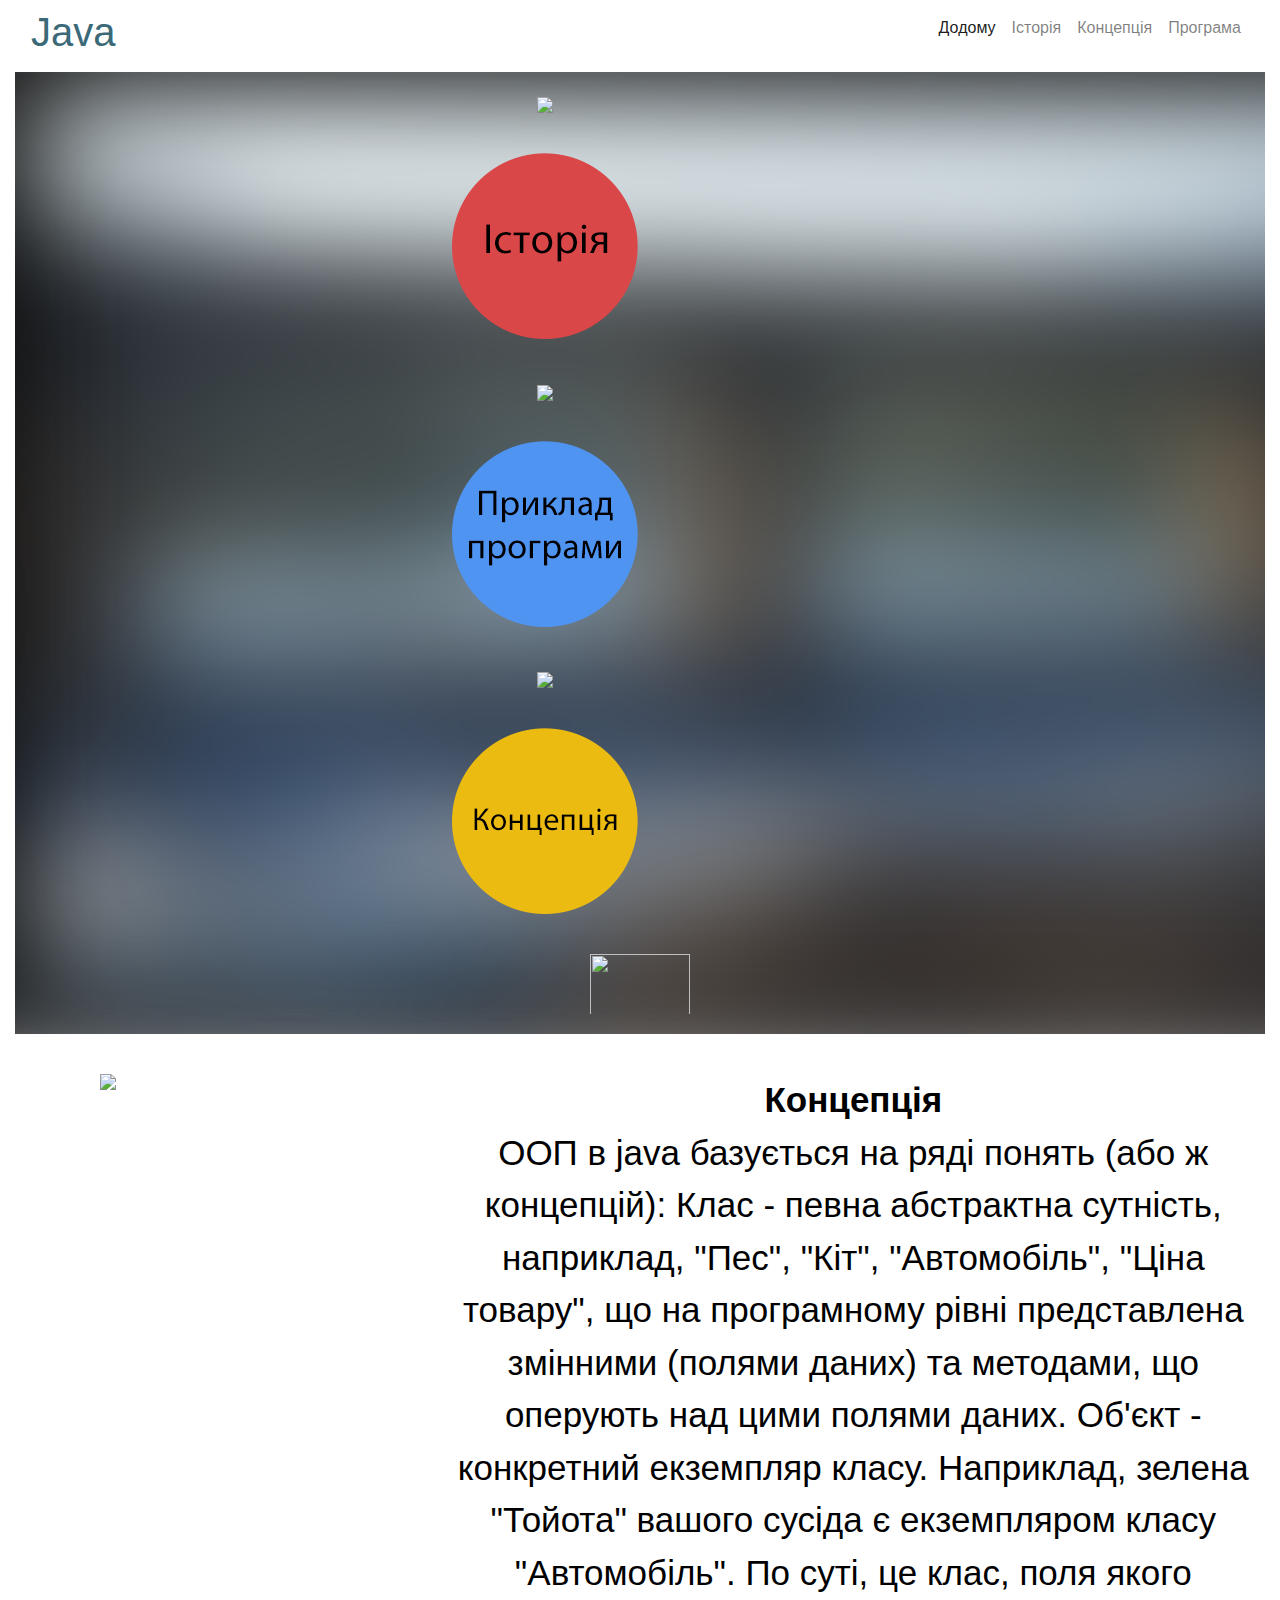
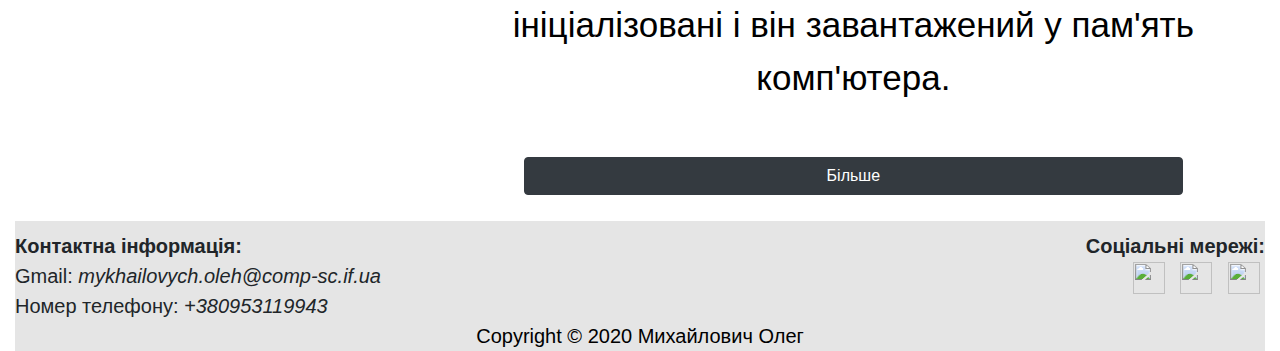
==== conception.html @ 33dac49c "update" ====
<!DOCTYPE HTML>

<html lang="en">
<head>
    <link rel="stylesheet" href="https://stackpath.bootstrapcdn.com/bootstrap/4.4.1/css/bootstrap.min.css" integrity="sha384-Vkoo8x4CGsO3+Hhxv8T/Q5PaXtkKtu6ug5TOeNV6gBiFeWPGFN9MuhOf23Q9Ifjh" crossorigin="anonymous">
<title>Мова Java</title>
    <link rel="stylesheet" type="text/css" href="style.css">
<meta http-equiv="content-type" content="text/HTML; charset=utf-8" />
<meta name="viewport" content="width=device-width, initial-scale=1, shrink-to-fit=no">
    <link
    rel="stylesheet"
    href="https://cdnjs.cloudflare.com/ajax/libs/animate.css/4.0.0/animate.min.css"
  />
    <link rel="stylesheet" href="slick-theme.css">
    
    <link rel="stylesheet" href="slick.css">
</head>
<body>
    <div class="container-fluid">
    <header>
        <div class="row">
        <h1 class="classJavaText col-md-8">
            <a class="nav-link classJavaText animate__animated animate__bounceInDown" href="index.html">Java</a> 
            </h1>
            <div class="col-md-4">
       <nav class="navbar navbar-expand-lg navbar-light transit"  style="float: right">
  <a class="navbar-brand "></a>
  <button class="navbar-toggler" type="button" data-toggle="collapse" data-target="#navbarNav" aria-controls="navbarNav" aria-expanded="false" aria-label="Toggle navigation">
    <span class="navbar-toggler-icon"></span>
  </button>
  <div class="collapse navbar-collapse"  id="navbarNav">
    <ul class="navbar-nav">
      <li class="nav-item active">
        <a class="nav-link" href="index.html">Додому<span class="sr-only">(current)</span></a>
      </li>
      <li class="nav-item">
        <a class="nav-link" href="history.html">Історія</a>
      </li>
      <li class="nav-item">
        <a class="nav-link" href="conception.html">Концепція</a>
      </li>
      <li class="nav-item">
        <a class="nav-link" href="example.html">Програма</a>
      </li>
    </ul>
  </div>
</nav>      
                </div>
            </div>
    </header>
     <div class="col headBody">
        
        <div class="col-md-12">
        <section class="slider-area center" style="width: 80%">
      
            <div style="width: 80%"><img src="https://www.iconninja.com/files/582/558/416/java-icon.svg" ></div>
           <div style="width: 80%"><img src="images/history.png"></div>
            
            <div style="width: 80%"> <img src="https://www.iconninja.com/files/49/857/248/java-icon.svg"></div>
               <div style="width: 80%"><img src="images/example.png"></div>
              <div style="width: 80%"><img src="https://www.apkmirror.com/wp-content/uploads/2018/11/5be8758faf096.png"></div>
                   <div style="width: 80%"><img src="images/conception.png"></div>
             
            
        </section>
            </div>
        <div style="text-align: center" class="arrowScroll col-md-12">
        <a href="#bottomBody" class="arrowScroll">
            <img class="arrowScroll" src="https://upload.wikimedia.org/wikipedia/commons/thumb/9/9d/Arrow-down.svg/1200px-Arrow-down.svg.png" height="100px" width="100px">
            </a>
            
    </div> 
      </div>
    
      
        <div id="bottomBody" class="row bottomBody">
        <img id="myImg" class="col-md-4" src="https://image.flaticon.com/icons/svg/684/684831.svg">
            <div id="myModal" class="modal">
  <!-- The Close Button -->
  <span class="close">&times;</span>

  <!-- Modal Content (The Image) -->
  <img class="modal-content" id="img01">

  <!-- Modal Caption (Image Text) -->
  <div id="caption"></div>
</div>
            <div class="col-md-8 classJavaText animate__animated animate__pulse" style="float: left">                
                <strong>Концепція</strong><br>
                ООП в java базується на ряді понять (або ж концепцій): Клас - певна абстрактна сутність, наприклад, "Пес", "Кіт", "Автомобіль", "Ціна товару", що на програмному рівні представлена змінними (полями даних) та методами, що оперують над цими полями даних. Об'єкт - конкретний екземпляр класу. Наприклад, зелена "Тойота" вашого сусіда є екземпляром класу "Автомобіль". По суті, це клас, поля якого ініціалізовані і він завантажений у пам'ять комп'ютера.
                <p><br>
  <button class="btn  btn-dark center transition" type="button" data-toggle="collapse" data-target="#collapseExample" aria-expanded="false" aria-controls="collapseExample">
    Більше
  </button>
</p>
<div class="collapse" id="collapseExample" >
  <div class="card">
    На основі одного класу, можна створити безліч об'єктів. Успадкування (або ж "спадкоємство") - утворення нових класів на основі інших.
  </div>
</div>
            </div>
            </div>
    
    
    <div id="footer" class="classMainTextic1">
    <div class="row" style="text-align:center">
        <div class="col-md-6" id="Contact">
            <strong>Контактна інформація:</strong>
<br>
Gmail: <i>mykhailovych.oleh@comp-sc.if.ua </i> <br>
Номер телефону: <i>+380953119943 </i>
        </div>
        <div class="col-md-6" id="Social">
            <strong>Соціальні мережі:</strong><br>
        <a href="https://www.facebook.com/profile.php?id=100024513339323"><img src="https://cdn1.iconfinder.com/data/icons/logotypes/32/square-facebook-512.png" width="32" height="32"/> </a>
<a href=" https://www.instagram.com/olegmyh/"><img src="https://cdn2.iconfinder.com/data/icons/social-icons-33/128/Instagram-512.png" width="32" height="32" /> </a>
<a href="https://github.com/Myh45"><img src="https://cdn3.iconfinder.com/data/icons/free-social-icons/67/github_circle_black-512.png" width="32" height="32" /> </a>
            </div>
        </div>
        <div id="down">
       <a href="https://myh45.github.io/rezume/">
           Copyright © 2020 Михайлович Олег
        </a>
            </div>
    </div>
    
    
    
    
    
    <script src="https://code.jquery.com/jquery-3.4.1.slim.min.js" integrity="sha384-J6qa4849blE2+poT4WnyKhv5vZF5SrPo0iEjwBvKU7imGFAV0wwj1yYfoRSJoZ+n" crossorigin="anonymous"></script>
<script src="https://cdn.jsdelivr.net/npm/popper.js@1.16.0/dist/umd/popper.min.js" integrity="sha384-Q6E9RHvbIyZFJoft+2mJbHaEWldlvI9IOYy5n3zV9zzTtmI3UksdQRVvoxMfooAo" crossorigin="anonymous"></script>
<script src="https://stackpath.bootstrapcdn.com/bootstrap/4.4.1/js/bootstrap.min.js" integrity="sha384-wfSDF2E50Y2D1uUdj0O3uMBJnjuUD4Ih7YwaYd1iqfktj0Uod8GCExl3Og8ifwB6" crossorigin="anonymous"></script>
    <script>
    var modal = document.getElementById("myModal");
var img = document.getElementById("myImg");
var modalImg = document.getElementById("img01");
var captionText = document.getElementById("caption");
img.onclick = function(){
  modal.style.display = "block";
  modalImg.src = this.src;
  captionText.innerHTML = this.alt;
}
var span = document.getElementsByClassName("close")[0];

span.onclick = function() {
  modal.style.display = "none";
}
    </script>
     <script src="script.js"></script>
    <script src="slick.js"></script>
    <script>
    $('.slider-area').slick({
  infinite: true,
  slidesToShow: 3,
  slidesToScroll:1
});
    </script>
    </div>
</body>


</html>
---- style.css ----
.classJavaText a{
    font-family: "Myriad Pro", Myriad, "Liberation Sans", "Nimbus Sans L", "Helvetica Neue", Helvetica, Arial, sans-serif;
    color: #3b6978;
}
html{
    scroll-behavior: smooth;
}
.arrowScroll{
    text-align: center;
    position:relative;
    animation: 2s arrow infinite ease;
}
@keyframes arrow{
    0%, 100%{
        top:5px;
    }
    50%{
        top: -5px;
    }
}

#test{
    box-sizing: content-box;
}
.classNav{  
    font-family: "Myriad Pro", Myriad, "Liberation Sans", "Nimbus Sans L", "Helvetica Neue", Helvetica, Arial, sans-serif;
}
#cards img{
    align-content: center;
    font-family: "Myriad Pro", Myriad, "Liberation Sans", "Nimbus Sans L", "Helvetica Neue", Helvetica, Arial, sans-serif;
    text-align: center;
}
#side-menu{
    box-sizing: border-box;
    float: right;
    margin-top: 0;
    padding-top: 0;
    text-align: justify-all;
    background-color: beige;
}
.bottomBody{
    margin-top: -10px;
    background: url(images/triangles.png) no-repeat;
    background-size: 100%;    
    font-family: "Myriad Pro", Myriad, "Liberation Sans", "Nimbus Sans L", "Helvetica Neue", Helvetica, Arial, sans-serif;
    font-size: 35px;
    text-align:center;
    padding-top: 50px;
    color: black;    
}
.bottomBody strong{
    text-align: center;
}
.bottomBody a{
    text-decoration: none;
    color: black;
}
.bottomBody a:hover{
    color:#3b6978;
}
.bottomBody img{
    padding-left: 100px;
}
.headBody{
    font-size: 40px;
    color: white;
    font-family: "Myriad Pro", Myriad, "Liberation Sans", "Nimbus Sans L", "Helvetica Neue", Helvetica, Arial, sans-serif;
    background: url(images/body.png) no-repeat;
    background-size:cover;
    z-index: 0; 
}
.headBody1{
    
}

ul li a:hover{
    border-bottom: 2px solid #16817a;
}
/*#navigation{
    display: inline;
}*/
#content{
    float: left;
   
}
#footer{
    margin-top: 10px;
    clear: both;
    background: url(images/footer.png) no-repeat;
    background-size: cover;
}
.classPadding{
    padding: 100px;
}
#footer p{
    font-size: 14px;
    text-align: center;
}
.classImg{
    text-align: center;
    align-content: center;
    padding-bottom: 100px;
    padding-top: 100px;
}
.classMainTextic{
    font-family: "Myriad Pro", Myriad, "Liberation Sans", "Nimbus Sans L", "Helvetica Neue", Helvetica, Arial, sans-serif;
    font-size: 20px;
}
.classMainTextic1{
    font-family: "Myriad Pro", Myriad, "Liberation Sans", "Nimbus Sans L", "Helvetica Neue", Helvetica, Arial, sans-serif;
    font-size: 20px;
}

.headBody img{
     padding-bottom: 20px;
    padding-top: 20px;
}
#Contact{
    padding-top: 10px;
    float: left;
    text-align: left;
}
#down a:hover{
    color:#5094f2;
}
#Social{
    padding-top: 10px;
    float: right;
    text-align: right;
}
#Social a{
padding: 5px;
    text-decoration: none;
}
#down{
    text-align: center;
    align-content: center;
}
#down a{
    text-decoration: none;
    color: black;
}
.center {
  display: block;
  margin-left: auto;
  margin-right: auto;
  width: 80%;
}
#myImg {
  border-radius: 5px;
  cursor: pointer;
  transition: 0.7s;
}

#myImg:hover {opacity: 0.7;}

.modal {
  display: none; /* Hidden by default */
  position: fixed; /* Stay in place */
  z-index: 1; /* Sit on top */
  padding-top: 100px; /* Location of the box */
  left: 0;
  top: 0;
  width: 100%; /* Full width */
  height: 100%; /* Full height */
  overflow: auto; /* Enable scroll if needed */
  background-color: rgb(0,0,0); /* Fallback color */
  background-color: rgba(0,0,0,0.9); /* Black w/ opacity */
}

.modal-content {
  margin: auto;
  display: block;
  width: 80%;
  max-width: 600px;
}

#caption {
  margin: auto;
  display: block;
  width: 80%;
  max-width: 700px;
  text-align: center;
  color: #ccc;
  padding: 10px 0;
  height: 150px;
}

.modal-content, #caption {
  animation-name: zoom;
  animation-duration: 0.6s;
}

@keyframes zoom {
  from {transform:scale(0)}
  to {transform:scale(1)}
}

.close {
  position: absolute;
  top: 15px;
  right: 35px;
  color: #f1f1f1;
  font-size: 40px;
  font-weight: bold;
  transition: 0.3s;
}

.close:hover,
.close:focus {
  color: #bbb;
  text-decoration: none;
  cursor: pointer;
}

.transition{
    transition: all 0.7s;
    transition-property: all;
    transition-duration: 0.5s;
    transition-timing-function: ease;
    transition-delay: 0s;
}

.transition:hover{
    transition: all 0.7s;
}
a:hover{
   transition: all 1s;
    color: #16817a;
}

@media only screen and (max-width: 700px){
  .modal-content {
    width: 100%;
  }
}

.imgClass{
    height: 100%;
}
.center{
    text-align: center;
}
    .slider {
        width: 20%;
        
    }

    .slick-slide {
      margin: 0px 20px;
    }

    .slick-slide img {
      width: 100%;
    }

    


    .slick-slide {
      transition: all ease-in-out .3s;
      opacity: .2;
    }
    
    .slick-active {
      opacity: .5;
    }

    .slick-current {
      opacity: 1;
    }
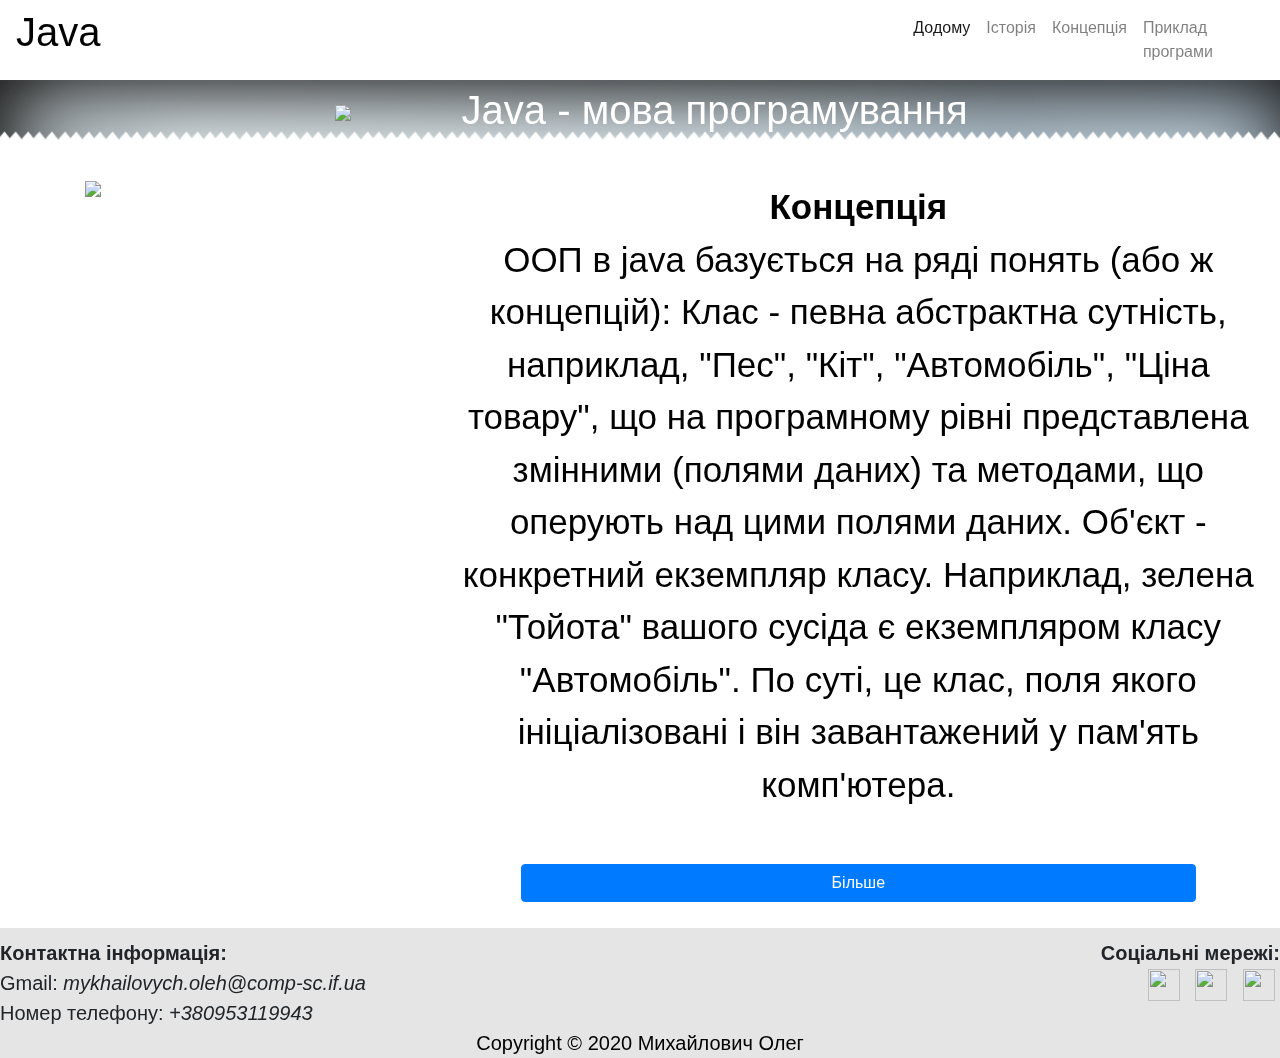
==== commit 60ed0744: "update" ====
--- a/conception.html
+++ b/conception.html
@@ -7,28 +7,20 @@
     <link rel="stylesheet" type="text/css" href="style.css">
 <meta http-equiv="content-type" content="text/HTML; charset=utf-8" />
 <meta name="viewport" content="width=device-width, initial-scale=1, shrink-to-fit=no">
-    <link
-    rel="stylesheet"
-    href="https://cdnjs.cloudflare.com/ajax/libs/animate.css/4.0.0/animate.min.css"
-  />
-    <link rel="stylesheet" href="slick-theme.css">
-    
-    <link rel="stylesheet" href="slick.css">
 </head>
 <body>
-    <div class="container-fluid">
     <header>
         <div class="row">
         <h1 class="classJavaText col-md-8">
-            <a class="nav-link classJavaText animate__animated animate__bounceInDown" href="index.html">Java</a> 
+            <a class="nav-link classJavaText" href="index.html">Java</a> 
             </h1>
             <div class="col-md-4">
-       <nav class="navbar navbar-expand-lg navbar-light transit"  style="float: right">
-  <a class="navbar-brand "></a>
+       <nav class="navbar navbar-expand-lg navbar-light">
+  <a class="navbar-brand"></a>
   <button class="navbar-toggler" type="button" data-toggle="collapse" data-target="#navbarNav" aria-controls="navbarNav" aria-expanded="false" aria-label="Toggle navigation">
     <span class="navbar-toggler-icon"></span>
   </button>
-  <div class="collapse navbar-collapse"  id="navbarNav">
+  <div class="collapse navbar-collapse" id="navbarNav">
     <ul class="navbar-nav">
       <li class="nav-item active">
         <a class="nav-link" href="index.html">Додому<span class="sr-only">(current)</span></a>
@@ -40,41 +32,33 @@
         <a class="nav-link" href="conception.html">Концепція</a>
       </li>
       <li class="nav-item">
-        <a class="nav-link" href="example.html">Програма</a>
+        <a class="nav-link" href="example.html">Приклад програми</a>
       </li>
     </ul>
   </div>
-</nav>      
+</nav>     
                 </div>
             </div>
     </header>
-     <div class="col headBody">
-        
-        <div class="col-md-12">
-        <section class="slider-area center" style="width: 80%">
-      
-            <div style="width: 80%"><img src="https://www.iconninja.com/files/582/558/416/java-icon.svg" ></div>
-           <div style="width: 80%"><img src="images/history.png"></div>
-            
-            <div style="width: 80%"> <img src="https://www.iconninja.com/files/49/857/248/java-icon.svg"></div>
-               <div style="width: 80%"><img src="images/example.png"></div>
-              <div style="width: 80%"><img src="https://www.apkmirror.com/wp-content/uploads/2018/11/5be8758faf096.png"></div>
-                   <div style="width: 80%"><img src="images/conception.png"></div>
-             
-            
-        </section>
-            </div>
-        <div style="text-align: center" class="arrowScroll col-md-12">
-        <a href="#bottomBody" class="arrowScroll">
-            <img class="arrowScroll" src="https://upload.wikimedia.org/wikipedia/commons/thumb/9/9d/Arrow-down.svg/1200px-Arrow-down.svg.png" height="100px" width="100px">
-            </a>
-            
-    </div> 
-      </div>
+    <div class="col headBody">
+        <div id="carouselExampleSlidesOnly" class="carousel slide center headBody1" data-ride="carousel" style="align-self: center">
+  <div class="carousel-inner">
+      <div class="carousel-item active">
+      <img class="classPadding" src="https://www.iconninja.com/files/582/558/416/java-icon.svg" style="height: 225px">
+          Java - мова програмування
+    </div>
+      <div id="cards" class="carousel-item">
+            <img src="images/history.png">
+            <img src="images/conception.png">
+            <img src="images/example.png">
+  </div>
+</div>
+    </div>
+    </div>
     
       
-        <div id="bottomBody" class="row bottomBody">
-        <img id="myImg" class="col-md-4" src="https://image.flaticon.com/icons/svg/684/684831.svg">
+        <div class="row bottomBody">
+        <img id="myImg" class="col-md-4" src="https://chisto-vam.by/wp-content/uploads/2019/02/noroot.png">
             <div id="myModal" class="modal">
   <!-- The Close Button -->
   <span class="close">&times;</span>
@@ -85,11 +69,11 @@
   <!-- Modal Caption (Image Text) -->
   <div id="caption"></div>
 </div>
-            <div class="col-md-8 classJavaText animate__animated animate__pulse" style="float: left">                
+            <div class="col-md-8" style="float: left">                
                 <strong>Концепція</strong><br>
                 ООП в java базується на ряді понять (або ж концепцій): Клас - певна абстрактна сутність, наприклад, "Пес", "Кіт", "Автомобіль", "Ціна товару", що на програмному рівні представлена змінними (полями даних) та методами, що оперують над цими полями даних. Об'єкт - конкретний екземпляр класу. Наприклад, зелена "Тойота" вашого сусіда є екземпляром класу "Автомобіль". По суті, це клас, поля якого ініціалізовані і він завантажений у пам'ять комп'ютера.
                 <p><br>
-  <button class="btn  btn-dark center transition" type="button" data-toggle="collapse" data-target="#collapseExample" aria-expanded="false" aria-controls="collapseExample">
+  <button class="btn btn-primary center" type="button" data-toggle="collapse" data-target="#collapseExample" aria-expanded="false" aria-controls="collapseExample">
     Більше
   </button>
 </p>
@@ -147,16 +131,6 @@
   modal.style.display = "none";
 }
     </script>
-     <script src="script.js"></script>
-    <script src="slick.js"></script>
-    <script>
-    $('.slider-area').slick({
-  infinite: true,
-  slidesToShow: 3,
-  slidesToScroll:1
-});
-    </script>
-    </div>
 </body>
 
 
--- a/style.css
+++ b/style.css
@@ -1,24 +1,8 @@
 .classJavaText a{
-    font-family: "Myriad Pro", Myriad, "Liberation Sans", "Nimbus Sans L", "Helvetica Neue", Helvetica, Arial, sans-serif;
-    color: #3b6978;
-}
-html{
-    scroll-behavior: smooth;
-}
-.arrowScroll{
-    text-align: center;
-    position:relative;
-    animation: 2s arrow infinite ease;
-}
-@keyframes arrow{
-    0%, 100%{
-        top:5px;
-    }
-    50%{
-        top: -5px;
-    }
-}
-
+    font-size: 42,35px;
+    font-family: "Myriad Pro", Myriad, "Liberation Sans", "Nimbus Sans L", "Helvetica Neue", Helvetica, Arial, sans-serif;
+    color: black;
+}
 #test{
     box-sizing: content-box;
 }
@@ -26,6 +10,7 @@
     font-family: "Myriad Pro", Myriad, "Liberation Sans", "Nimbus Sans L", "Helvetica Neue", Helvetica, Arial, sans-serif;
 }
 #cards img{
+    padding-left: 120px;
     align-content: center;
     font-family: "Myriad Pro", Myriad, "Liberation Sans", "Nimbus Sans L", "Helvetica Neue", Helvetica, Arial, sans-serif;
     text-align: center;
@@ -46,7 +31,7 @@
     font-size: 35px;
     text-align:center;
     padding-top: 50px;
-    color: black;    
+    color: black;
 }
 .bottomBody strong{
     text-align: center;
@@ -56,7 +41,7 @@
     color: black;
 }
 .bottomBody a:hover{
-    color:#3b6978;
+    color:#5094f2;
 }
 .bottomBody img{
     padding-left: 100px;
@@ -67,14 +52,15 @@
     font-family: "Myriad Pro", Myriad, "Liberation Sans", "Nimbus Sans L", "Helvetica Neue", Helvetica, Arial, sans-serif;
     background: url(images/body.png) no-repeat;
     background-size:cover;
-    z-index: 0; 
+    padding-left: 120px;
+    z-index: -1;
 }
 .headBody1{
     
 }
 
 ul li a:hover{
-    border-bottom: 2px solid #16817a;
+    border-bottom: 2px solid #5094f2;
 }
 /*#navigation{
     display: inline;
@@ -149,7 +135,7 @@
 #myImg {
   border-radius: 5px;
   cursor: pointer;
-  transition: 0.7s;
+  transition: 0.3s;
 }
 
 #myImg:hover {opacity: 0.7;}
@@ -213,59 +199,8 @@
   cursor: pointer;
 }
 
-.transition{
-    transition: all 0.7s;
-    transition-property: all;
-    transition-duration: 0.5s;
-    transition-timing-function: ease;
-    transition-delay: 0s;
-}
-
-.transition:hover{
-    transition: all 0.7s;
-}
-a:hover{
-   transition: all 1s;
-    color: #16817a;
-}
-
 @media only screen and (max-width: 700px){
   .modal-content {
     width: 100%;
   }
-}
-
-.imgClass{
-    height: 100%;
-}
-.center{
-    text-align: center;
-}
-    .slider {
-        width: 20%;
-        
-    }
-
-    .slick-slide {
-      margin: 0px 20px;
-    }
-
-    .slick-slide img {
-      width: 100%;
-    }
-
-    
-
-
-    .slick-slide {
-      transition: all ease-in-out .3s;
-      opacity: .2;
-    }
-    
-    .slick-active {
-      opacity: .5;
-    }
-
-    .slick-current {
-      opacity: 1;
-    }+}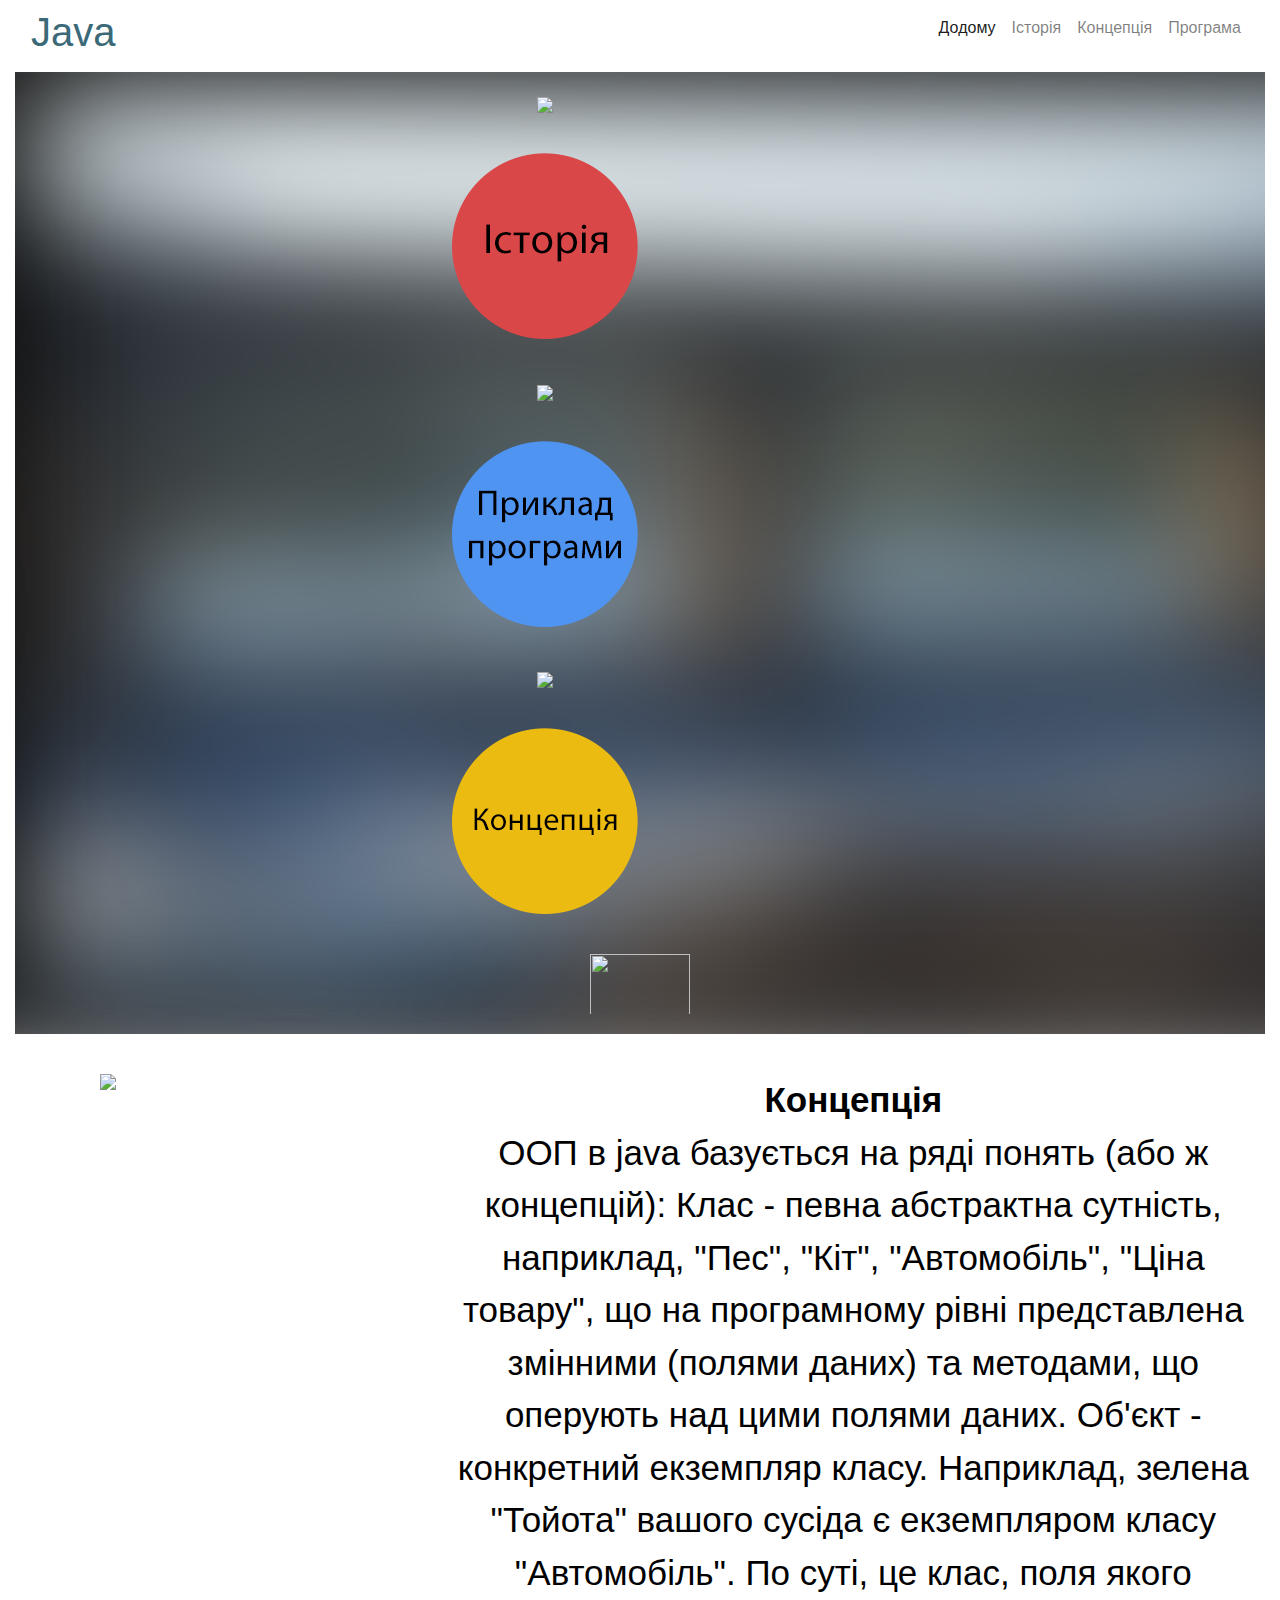
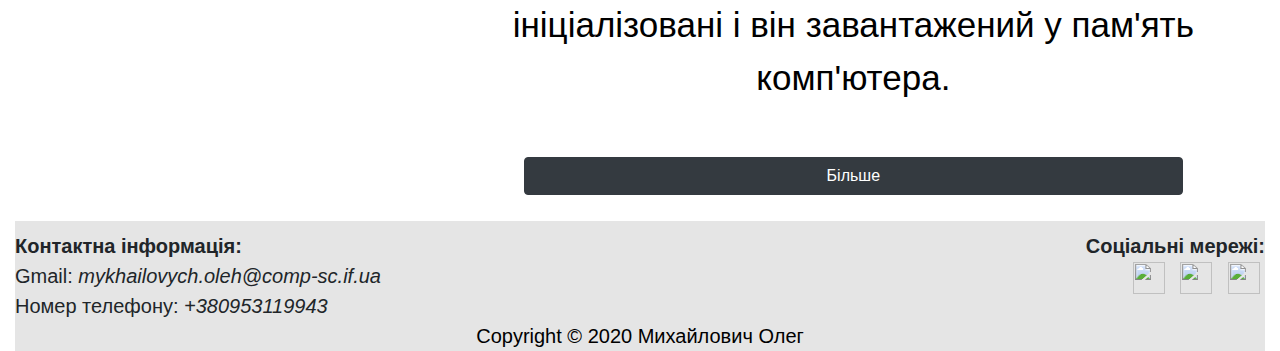
==== commit 5dd49fe7: "update" ====
--- a/conception.html
+++ b/conception.html
@@ -7,20 +7,28 @@
     <link rel="stylesheet" type="text/css" href="style.css">
 <meta http-equiv="content-type" content="text/HTML; charset=utf-8" />
 <meta name="viewport" content="width=device-width, initial-scale=1, shrink-to-fit=no">
+    <link
+    rel="stylesheet"
+    href="https://cdnjs.cloudflare.com/ajax/libs/animate.css/4.0.0/animate.min.css"
+  />
+    <link rel="stylesheet" href="slick-theme.css">
+    
+    <link rel="stylesheet" href="slick.css">
 </head>
 <body>
+    <div class="container-fluid">
     <header>
         <div class="row">
         <h1 class="classJavaText col-md-8">
-            <a class="nav-link classJavaText" href="index.html">Java</a> 
+            <a class="nav-link classJavaText animate__animated animate__bounceInDown" href="index.html">Java</a> 
             </h1>
             <div class="col-md-4">
-       <nav class="navbar navbar-expand-lg navbar-light">
-  <a class="navbar-brand"></a>
+       <nav class="navbar navbar-expand-lg navbar-light transit"  style="float: right">
+  <a class="navbar-brand "></a>
   <button class="navbar-toggler" type="button" data-toggle="collapse" data-target="#navbarNav" aria-controls="navbarNav" aria-expanded="false" aria-label="Toggle navigation">
     <span class="navbar-toggler-icon"></span>
   </button>
-  <div class="collapse navbar-collapse" id="navbarNav">
+  <div class="collapse navbar-collapse"  id="navbarNav">
     <ul class="navbar-nav">
       <li class="nav-item active">
         <a class="nav-link" href="index.html">Додому<span class="sr-only">(current)</span></a>
@@ -32,33 +40,41 @@
         <a class="nav-link" href="conception.html">Концепція</a>
       </li>
       <li class="nav-item">
-        <a class="nav-link" href="example.html">Приклад програми</a>
+        <a class="nav-link" href="example.html">Програма</a>
       </li>
     </ul>
   </div>
-</nav>     
+</nav>      
                 </div>
             </div>
     </header>
-    <div class="col headBody">
-        <div id="carouselExampleSlidesOnly" class="carousel slide center headBody1" data-ride="carousel" style="align-self: center">
-  <div class="carousel-inner">
-      <div class="carousel-item active">
-      <img class="classPadding" src="https://www.iconninja.com/files/582/558/416/java-icon.svg" style="height: 225px">
-          Java - мова програмування
-    </div>
-      <div id="cards" class="carousel-item">
-            <img src="images/history.png">
-            <img src="images/conception.png">
-            <img src="images/example.png">
-  </div>
-</div>
-    </div>
-    </div>
+     <div class="col headBody">
+        
+        <div class="col-md-12">
+        <section class="slider-area center" style="width: 80%">
+      
+            <div style="width: 80%"><img src="https://www.iconninja.com/files/582/558/416/java-icon.svg" ></div>
+           <div style="width: 80%"><img src="images/history.png"></div>
+            
+            <div style="width: 80%"> <img src="https://www.iconninja.com/files/49/857/248/java-icon.svg"></div>
+               <div style="width: 80%"><img src="images/example.png"></div>
+              <div style="width: 80%"><img src="https://www.apkmirror.com/wp-content/uploads/2018/11/5be8758faf096.png"></div>
+                   <div style="width: 80%"><img src="images/conception.png"></div>
+             
+            
+        </section>
+            </div>
+        <div style="text-align: center" class="arrowScroll col-md-12">
+        <a href="#bottomBody" class="arrowScroll">
+            <img class="arrowScroll" src="https://upload.wikimedia.org/wikipedia/commons/thumb/9/9d/Arrow-down.svg/1200px-Arrow-down.svg.png" height="100px" width="100px">
+            </a>
+            
+    </div> 
+      </div>
     
       
-        <div class="row bottomBody">
-        <img id="myImg" class="col-md-4" src="https://chisto-vam.by/wp-content/uploads/2019/02/noroot.png">
+        <div id="bottomBody" class="row bottomBody">
+        <img id="myImg" class="col-md-4" src="https://image.flaticon.com/icons/svg/684/684831.svg">
             <div id="myModal" class="modal">
   <!-- The Close Button -->
   <span class="close">&times;</span>
@@ -69,11 +85,11 @@
   <!-- Modal Caption (Image Text) -->
   <div id="caption"></div>
 </div>
-            <div class="col-md-8" style="float: left">                
+            <div class="col-md-8 classJavaText animate__animated animate__pulse" style="float: left">                
                 <strong>Концепція</strong><br>
                 ООП в java базується на ряді понять (або ж концепцій): Клас - певна абстрактна сутність, наприклад, "Пес", "Кіт", "Автомобіль", "Ціна товару", що на програмному рівні представлена змінними (полями даних) та методами, що оперують над цими полями даних. Об'єкт - конкретний екземпляр класу. Наприклад, зелена "Тойота" вашого сусіда є екземпляром класу "Автомобіль". По суті, це клас, поля якого ініціалізовані і він завантажений у пам'ять комп'ютера.
                 <p><br>
-  <button class="btn btn-primary center" type="button" data-toggle="collapse" data-target="#collapseExample" aria-expanded="false" aria-controls="collapseExample">
+  <button class="btn  btn-dark center transition" type="button" data-toggle="collapse" data-target="#collapseExample" aria-expanded="false" aria-controls="collapseExample">
     Більше
   </button>
 </p>
@@ -131,6 +147,16 @@
   modal.style.display = "none";
 }
     </script>
+     <script src="script.js"></script>
+    <script src="slick.js"></script>
+    <script>
+    $('.slider-area').slick({
+  infinite: true,
+  slidesToShow: 3,
+  slidesToScroll:1
+});
+    </script>
+    </div>
 </body>
 
 
--- a/style.css
+++ b/style.css
@@ -1,8 +1,24 @@
 .classJavaText a{
-    font-size: 42,35px;
-    font-family: "Myriad Pro", Myriad, "Liberation Sans", "Nimbus Sans L", "Helvetica Neue", Helvetica, Arial, sans-serif;
-    color: black;
-}
+    font-family: "Myriad Pro", Myriad, "Liberation Sans", "Nimbus Sans L", "Helvetica Neue", Helvetica, Arial, sans-serif;
+    color: #3b6978;
+}
+html{
+    scroll-behavior: smooth;
+}
+.arrowScroll{
+    text-align: center;
+    position:relative;
+    animation: 2s arrow infinite ease;
+}
+@keyframes arrow{
+    0%, 100%{
+        top:5px;
+    }
+    50%{
+        top: -5px;
+    }
+}
+
 #test{
     box-sizing: content-box;
 }
@@ -10,7 +26,6 @@
     font-family: "Myriad Pro", Myriad, "Liberation Sans", "Nimbus Sans L", "Helvetica Neue", Helvetica, Arial, sans-serif;
 }
 #cards img{
-    padding-left: 120px;
     align-content: center;
     font-family: "Myriad Pro", Myriad, "Liberation Sans", "Nimbus Sans L", "Helvetica Neue", Helvetica, Arial, sans-serif;
     text-align: center;
@@ -31,7 +46,7 @@
     font-size: 35px;
     text-align:center;
     padding-top: 50px;
-    color: black;
+    color: black;    
 }
 .bottomBody strong{
     text-align: center;
@@ -41,7 +56,7 @@
     color: black;
 }
 .bottomBody a:hover{
-    color:#5094f2;
+    color:#3b6978;
 }
 .bottomBody img{
     padding-left: 100px;
@@ -52,15 +67,14 @@
     font-family: "Myriad Pro", Myriad, "Liberation Sans", "Nimbus Sans L", "Helvetica Neue", Helvetica, Arial, sans-serif;
     background: url(images/body.png) no-repeat;
     background-size:cover;
-    padding-left: 120px;
-    z-index: -1;
+    z-index: 0; 
 }
 .headBody1{
     
 }
 
 ul li a:hover{
-    border-bottom: 2px solid #5094f2;
+    border-bottom: 2px solid #16817a;
 }
 /*#navigation{
     display: inline;
@@ -135,7 +149,7 @@
 #myImg {
   border-radius: 5px;
   cursor: pointer;
-  transition: 0.3s;
+  transition: 0.7s;
 }
 
 #myImg:hover {opacity: 0.7;}
@@ -199,8 +213,59 @@
   cursor: pointer;
 }
 
+.transition{
+    transition: all 0.7s;
+    transition-property: all;
+    transition-duration: 0.5s;
+    transition-timing-function: ease;
+    transition-delay: 0s;
+}
+
+.transition:hover{
+    transition: all 0.7s;
+}
+a:hover{
+   transition: all 1s;
+    color: #16817a;
+}
+
 @media only screen and (max-width: 700px){
   .modal-content {
     width: 100%;
   }
-}+}
+
+.imgClass{
+    height: 100%;
+}
+.center{
+    text-align: center;
+}
+    .slider {
+        width: 20%;
+        
+    }
+
+    .slick-slide {
+      margin: 0px 20px;
+    }
+
+    .slick-slide img {
+      width: 100%;
+    }
+
+    
+
+
+    .slick-slide {
+      transition: all ease-in-out .3s;
+      opacity: .2;
+    }
+    
+    .slick-active {
+      opacity: .5;
+    }
+
+    .slick-current {
+      opacity: 1;
+    }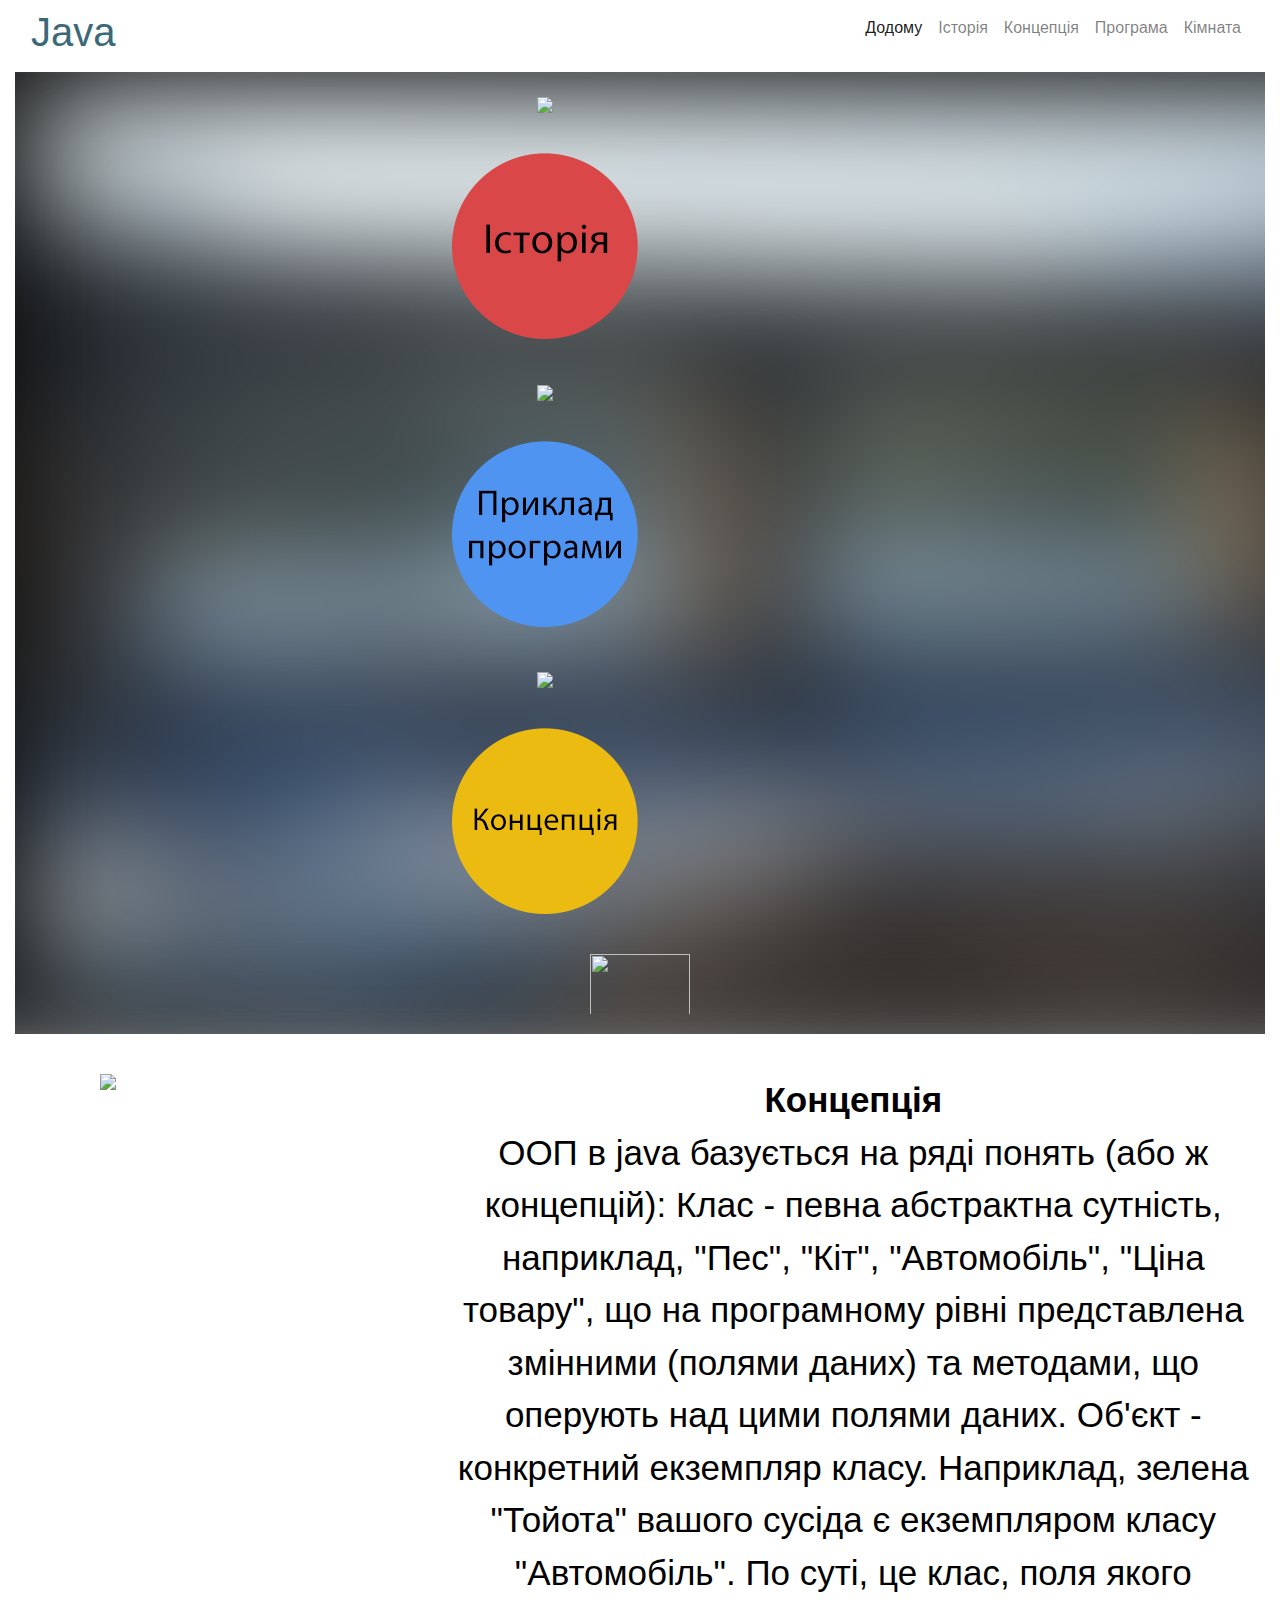
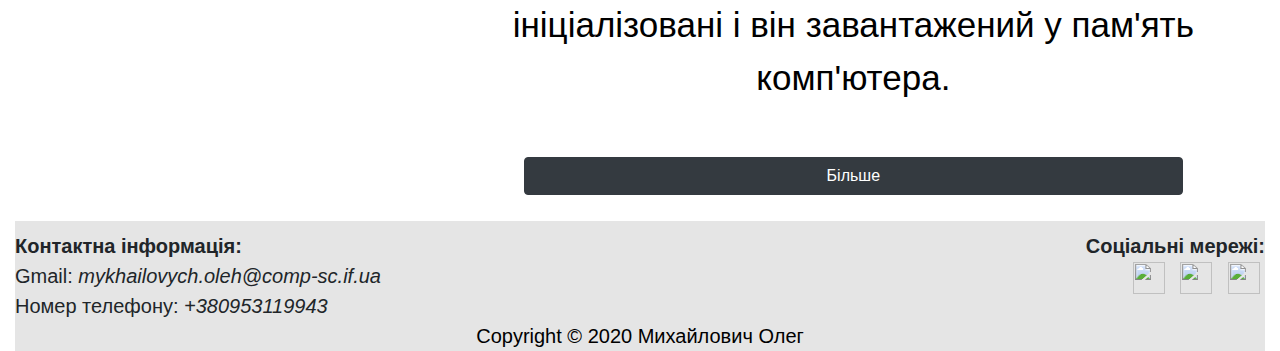
==== commit d9762d95: "update" ====
--- a/conception.html
+++ b/conception.html
@@ -41,6 +41,9 @@
       </li>
       <li class="nav-item">
         <a class="nav-link" href="example.html">Програма</a>
+      </li>
+        <li class="nav-item">
+        <a class="nav-link" href="room.html">Кімната</a>
       </li>
     </ul>
   </div>
--- a/style.css
+++ b/style.css
@@ -19,8 +19,20 @@
     }
 }
 
+.room{
+    background-image: url(images/table.png);
+    background-repeat: no-repeat;
+    background-position: center;
+    background-size: 1400px 700px;
+}
+.room img{
+    size: 1200px 700px;
+}
 #test{
     box-sizing: content-box;
+}
+.room img{
+    width: 10px;
 }
 .classNav{  
     font-family: "Myriad Pro", Myriad, "Liberation Sans", "Nimbus Sans L", "Helvetica Neue", Helvetica, Arial, sans-serif;
@@ -91,6 +103,13 @@
 }
 .classPadding{
     padding: 100px;
+}
+.classCenterSlick{
+    text-align: center;
+    
+}
+.classCenterSlick img{
+    width: 80%;
 }
 #footer p{
     font-size: 14px;
